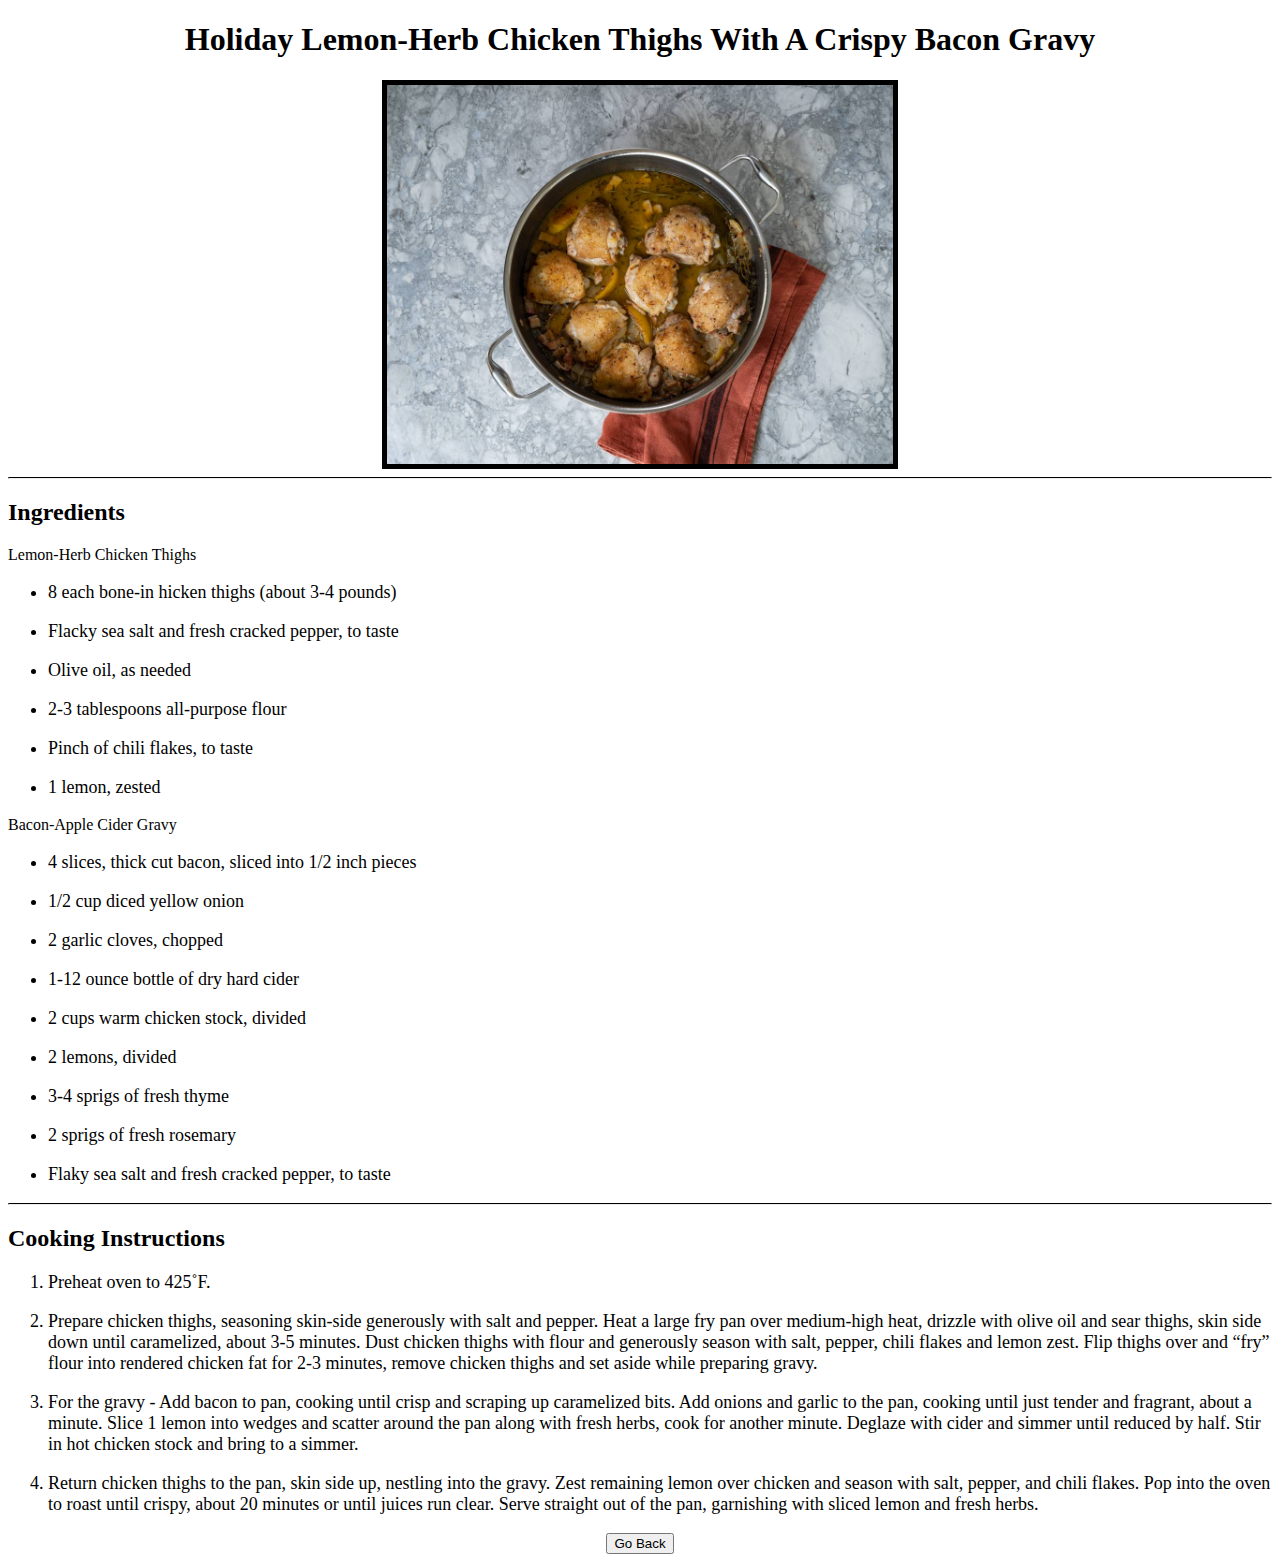
==== odinProject_Recipes/Holiday_Lemon.html @ 2ab032af "recipes website made" ====
<!DOCTYPE html>
<html lang="en">
<head>
    <meta charset="UTF-8">
    <meta http-equiv="X-UA-Compatible" content="IE=edge">
    <meta name="viewport" content="width=device-width, initial-scale=1.0">
    <link rel="stylesheet" href="style.css">
    <title>Document</title>
</head>
<body>
    <h1>Holiday Lemon-Herb Chicken Thighs With A Crispy Bacon Gravy</h1>
    <img src="images/holiday_lemon.jpg">
    <hr>
    <h2>Ingredients</h2>
    <p>Lemon-Herb Chicken Thighs</p>
    <ul>
        <li>8 each bone-in hicken thighs (about 3-4 pounds)</li>
        <li>Flacky sea salt and fresh cracked pepper, to taste</li>
        <li>Olive oil, as needed</li>
        <li>2-3 tablespoons all-purpose flour</li>
        <li>Pinch of chili flakes, to taste</li>
        <li>1 lemon, zested</li>
    </ul>
    <p>Bacon-Apple Cider Gravy</p>
    <ul>
        <li>4 slices, thick cut bacon, sliced into 1/2 inch pieces</li>
        <li>1/2 cup diced yellow onion</li>
        <li>2 garlic cloves, chopped</li>
        <li>1-12 ounce bottle of dry hard cider</li>
        <li>2 cups warm chicken stock, divided</li>
        <li>2 lemons, divided</li>
        <li>3-4 sprigs of fresh thyme</li>
        <li>2 sprigs of fresh rosemary</li>
        <li>Flaky sea salt and fresh cracked pepper, to taste</li>
    </ul>
    <hr>
    <h2>Cooking Instructions</h2>
    <ol>
        <li>Preheat oven to 425˚F. </li>
        <li>Prepare chicken thighs, seasoning skin-side generously with salt and pepper. Heat a large fry pan over medium-high heat, drizzle with olive oil and sear thighs, skin side down until caramelized, about 3-5 minutes. Dust chicken thighs with flour and generously season with salt, pepper, chili flakes and lemon zest. Flip thighs over and “fry” flour into rendered chicken fat for 2-3 minutes, remove chicken thighs and set aside while preparing gravy. </li>
        <li>For the gravy - Add bacon to pan, cooking until crisp and scraping up caramelized bits. Add onions and garlic to the pan, cooking until just tender and fragrant, about a minute. Slice 1 lemon into wedges and scatter around the pan along with fresh herbs, cook for another minute. Deglaze with cider and simmer until reduced by half. Stir in hot chicken stock and bring to a simmer. </li>
        <li>Return chicken thighs to the pan, skin side up, nestling into the gravy. Zest remaining lemon over chicken and season with salt, pepper, and chili flakes. Pop into the oven to roast until crispy, about 20 minutes or until juices run clear. Serve straight out of the pan, garnishing with sliced lemon and fresh herbs.  </li>
    </ol>
    <button onclick="history.back()">Go Back</button>
</body>
</html>
---- odinProject_Recipes/style.css ----
h1 {
    text-align: center; 
}

 
img {
    border: 5px solid black; 
    display: block; 
    margin-left: auto; 
    margin-right: auto; 
    width: 40%
}

ul {
    font-size: large; 
    
    
}

#menu {

    text-align: center;
    border-bottom: 1px solid gray;
    width: 100%;
    overflow:hidden; 

}

ol {
    font-size: large; 

}
li {
    margin: 1em 0; 
}
button {
    display: block; 
    margin-left: auto; 
    margin-right: auto; 

}

hr {
    border-top: 1px solid black
}
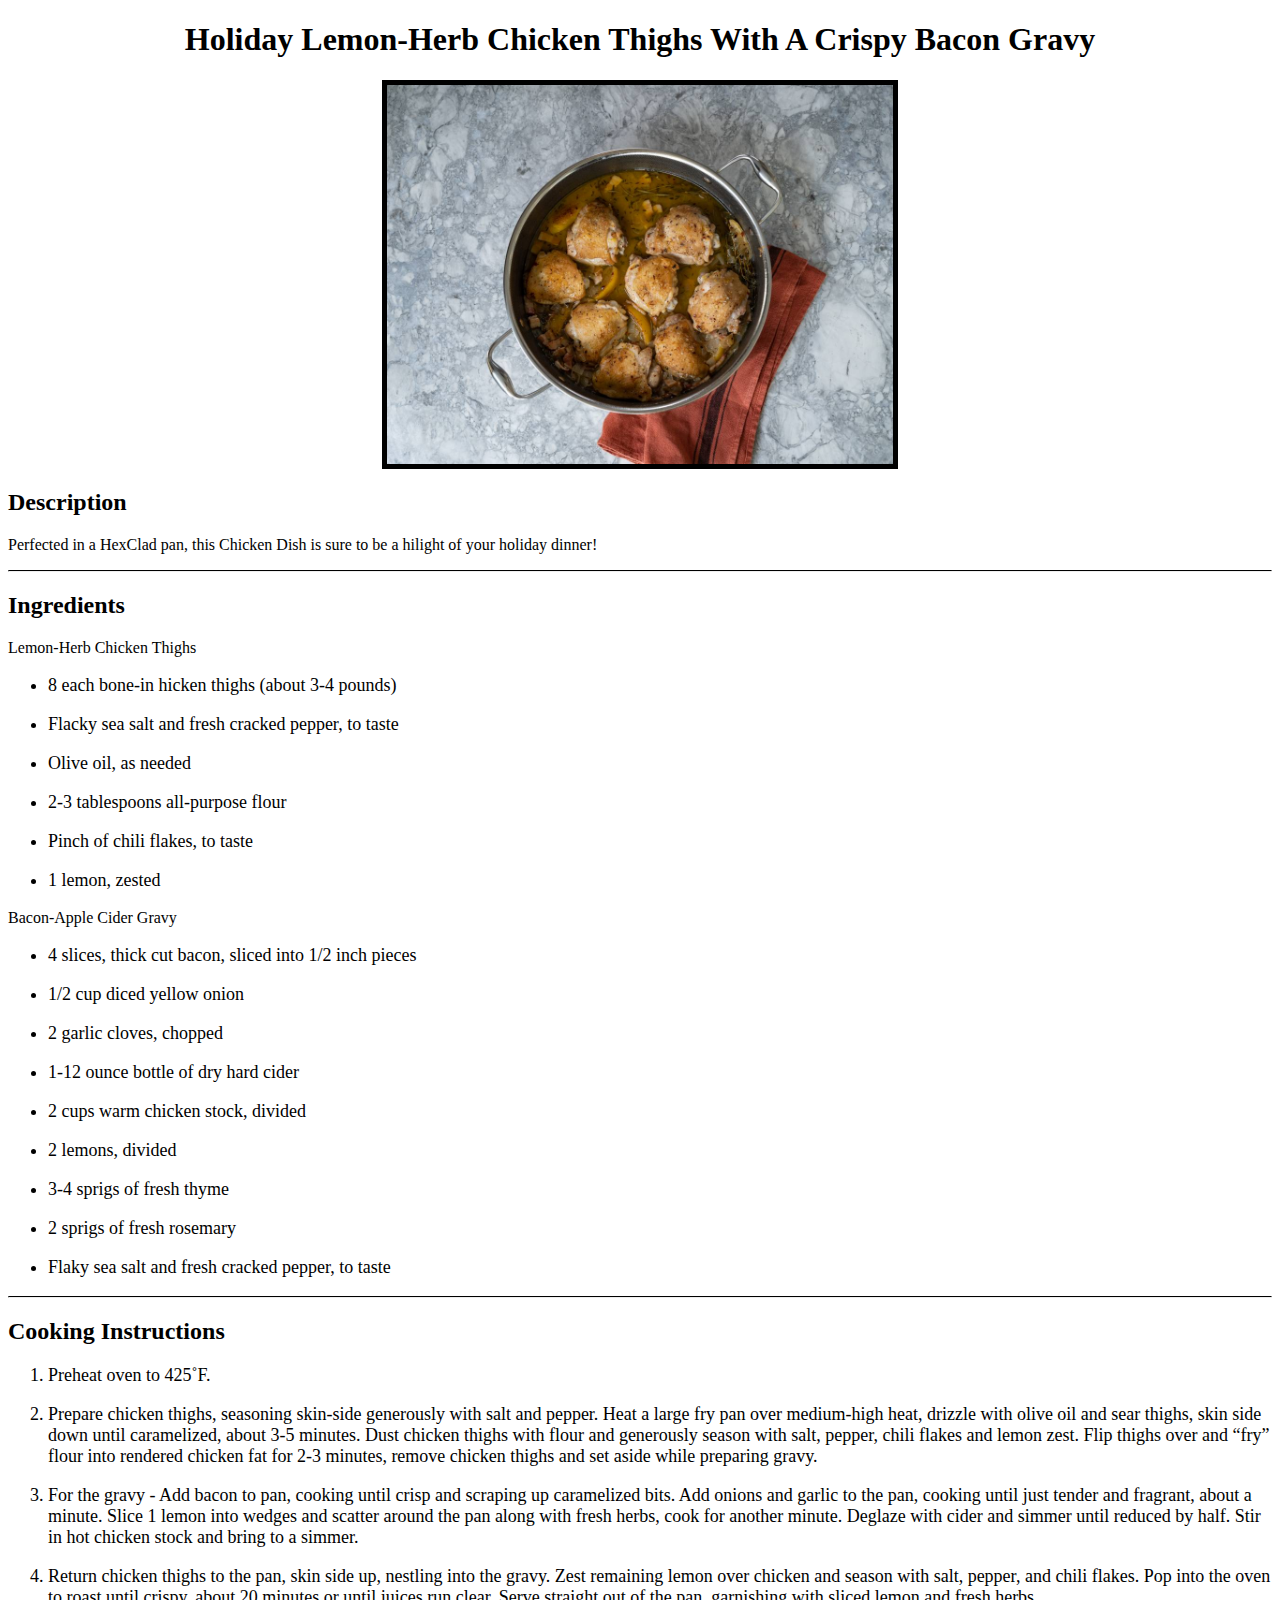
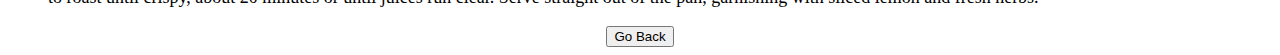
==== commit 2aa40805: "added description" ====
--- a/odinProject_Recipes/Holiday_Lemon.html
+++ b/odinProject_Recipes/Holiday_Lemon.html
@@ -10,6 +10,8 @@
 <body>
     <h1>Holiday Lemon-Herb Chicken Thighs With A Crispy Bacon Gravy</h1>
     <img src="images/holiday_lemon.jpg">
+    <h2>Description</h2>
+    <p>Perfected in a HexClad pan, this Chicken Dish is sure to be a hilight of your holiday dinner!</p>
     <hr>
     <h2>Ingredients</h2>
     <p>Lemon-Herb Chicken Thighs</p>
